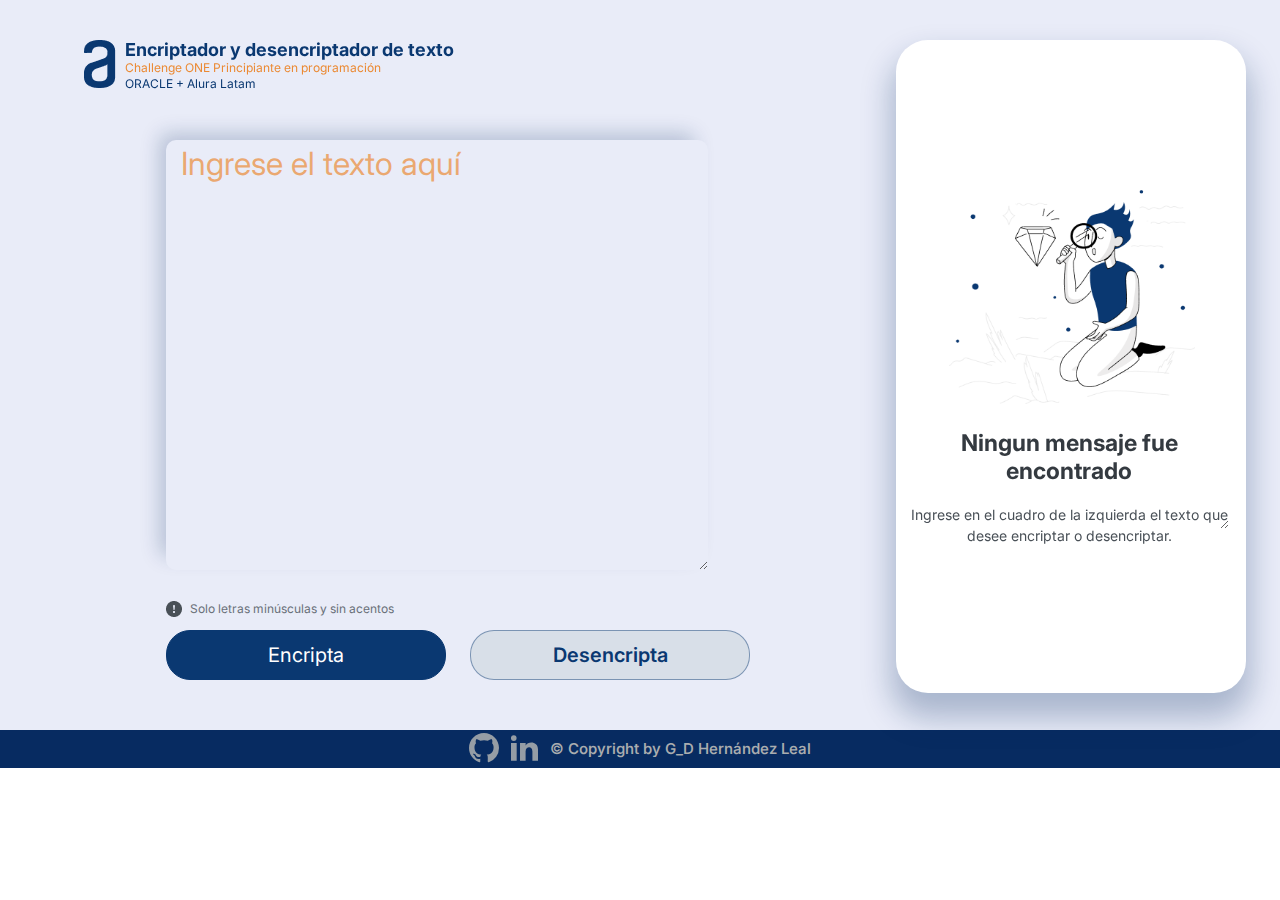
==== index.html @ c71f4dd6 "Cambio de nombre a archivo HTML y CSS" ====
<!DOCTYPE html>

<html lang ="es" >
    <head>
        <meta charset="UTF-8">
        <meta name="viewport" content="width=device-width">
        <title> Encriptador || Desencriptador</title>
        <link rel="stylesheet" href="reset.css">
        <link rel="stylesheet" href="01_encriptar_desencriptar.css">
        <link rel="preconnect" href="https://fonts.googleapis.com">
        <link rel="preconnect" href="https://fonts.gstatic.com" crossorigin>
        <link href="https://fonts.googleapis.com/css2?family=Inter&display=swap" rel="stylesheet">
    </head>

    <body>
        <main>
            <div class="logoAlura">
                <img src="Imagenes/Logo.png" alt="Logo de Alura">
            </div>

            <h1 class="titulo">Encriptador y desencriptador de texto</h1>
            <h1 class="titulo2">Challenge  ONE  Principiante en programación</h1>
            <h1>ORACLE + Alura Latam</h1>

            <section id="section Left">
                <form>
                    <div>
                        <label for="ingresoTexto"></label>
                        <textarea name="ingresoTexto" class="cuadroIngresarTexto" placeholder="Ingrese el texto aquí" required autocomplete="off"></textarea>
                    </div>

                    <div class="aclaracion">
                        <img class="imagenAclaracion" src="Imagenes/bi_exclamation-circle-fill.png" alt="simboloExclamacion">
                        <p class="textoAclaracion">Solo letras minúsculas y sin acentos</p>
                    </div>
                </form>

                <div id="botones_EncDesenc">
                    <button class="botonEncriptar">
                        <p class="textoBotonEncriptar">Encripta</p>
                    </button>
                    <button class="botonDesencriptar">
                        <p class="textoBotonDesencriptar">Desencripta</p>
                    </button>
                </div>
            </section>

            <section>
                <div id="cuadroResultado">
                    
                    <label for="texto_resultado"></label>
                    <textarea name="texto_resultado" class="textoResultado" id="resultado" cols="30" rows="10" autocomplete="off" readonly></textarea>
                    
                    <div id="imagenYtextoNoEncontrado">
                        <img class="imagenBusqueda" src="Imagenes/Muñeco.png" alt="Imagen de búsqueda">

                        <div id="cuadroMensajeNoEncontrado">
                            <p class="texto1NoEncontrado">Ningun mensaje fue encontrado</p>
                            <p class="texto2NoEncontrado">Ingrese  en el cuadro de la izquierda el texto que desee encriptar o desencriptar.</p>
                        </div>
                    </div>
                    
                    <div>
                        <button class="botonCopiar">
                           <p class="textoCotonCopiar">Copia el texto</p>
                        </button>
                    </div>

                </div>
            </section>
        </main>

        <footer>
            <a href="https://github.com/archersmack?tab=repositories">
                <img src="Imagenes/github-mark.svg" width="30" height="30" class="logoGitHub" alt="GitHub mark">
            </a>
            <a href="http://www.linkedin.com/in/germ%C3%A1n-dario-hern%C3%A1ndez-leal-93a176206">
                <img src="Imagenes/linkedin.svg" width="27" height="26" class="logoLinkedIn" alt="Linkedin icon">
            </a>
            <p class="textoAutor">&copy Copyright by G_D Hernández Leal</p>
        </footer>

    </body>
       
    <script>
        /* /////////////////// FUNCIONES ////////////// */
        function borrarImagenTexto() {
            document.getElementById("imagenYtextoNoEncontrado").style.visibility = "hidden";    //tambien se puede usar --> document.getElementById("imagenYtextoNoEncontrado").style.display = "none";
        }

        function mostrarImagenTexto() {
            document.getElementById("imagenYtextoNoEncontrado").style.visibility = "visible";    //tambien se puede usar --> document.getElementById("imagenYtextoNoEncontrado").style.display = "none";
        }

        function encriptar(){
            
            if (texto.value == "") {
                mostrarImagenTexto();
            }
            else{
                borrarImagenTexto();
                botonCopiar.style.display = "block"     //Activa el boton COPIAR
                var textoEncriptado = texto.value.toLowerCase();

                for (var posicion = 0; posicion < vocales.length; posicion++) {
                    textoEncriptado = textoEncriptado.replaceAll(vocales[posicion],vocalesEncriptadas[posicion]);
                }
                                                                                                                /*El anterior FOR representa las siguientes lineas:
                                                                                                                textoEncriptado = textoEncriptado.replaceAll(vocales[0],vocalesEncriptadas[0]);
                                                                                                                textoEncriptado = textoEncriptado.replaceAll(vocales[1],vocalesEncriptadas[1]);
                                                                                                                textoEncriptado = textoEncriptado.replaceAll(vocales[2],vocalesEncriptadas[2]);
                                                                                                                textoEncriptado = textoEncriptado.replaceAll(vocales[3],vocalesEncriptadas[3]);
                                                                                                                textoEncriptado = textoEncriptado.replaceAll(vocales[4],vocalesEncriptadas[4]);*/
                
                cuadroResultado.innerHTML = textoEncriptado;            /*OTRA OPCION cuadroResultado.value = textoEncriptado;*/        //OTRA OPCION    document.getElementById("resultado").innerHTML = textoEncriptado;
                texto.value = "";   // Reinicia la celda input, la deja vacia
                //document.getElementById("imagenYtextoNoEncontrado").style.visibility = "visible";
                //document.querySelector(".textoResultado").style.display = "block";
                return textoEncriptado;
            }
        }

        function DESencriptar(textoEncriptado){
            if (texto.value == "") {
                mostrarImagenTexto();
            }
            else{
                borrarImagenTexto()
                botonCopiar.style.display = "block"     //Activa el boton COPIAR
                var textoDESencriptado = texto.value.toLowerCase();     //.toLowerCase() permite cambiar a minusculas el contenido de la variable

                for (var posicion = 0; posicion < vocales.length; posicion++) {
                    textoDESencriptado = textoDESencriptado.replaceAll(vocalesEncriptadas[posicion],vocales[posicion]);
                }

                cuadroResultado.innerHTML = textoDESencriptado;     // Agrega resultado a la celda de RESULTADO
                texto.value = "";   // Reinicia la celda donde se ingresó el texto, la deja vacia
                return textoDESencriptado;
            }
        }

        function copiarResultado () {
            let copiar = cuadroResultado;       // Se asigna variable al boton Copiar
            copiar.select();                   
            document.execCommand("copy");       // Se copia el contenido y queda almacenado en la variable copiar
            //texto.innerHTML = copiar;         // Se toma el contenido de la variable COPIAR y se envia como contenido al cuadro donde se ingresa texto
            //cuadroResultado.value = "";
        }

        /* /////////////////// CUERPO DEL ALGORITMO ////////////////// */
        
        var texto = document.querySelector(".cuadroIngresarTexto");
        var botonUno = document.querySelector(".botonEncriptar");
        var botonDos = document.querySelector(".botonDesencriptar");
        var cuadroResultado = document.querySelector(".textoResultado");
        var botonCopiar = document.querySelector(".botonCopiar");

        var vocales = ["e","i","a","o","u"];
        var vocalesEncriptadas = ["enter", "imes", "ai", "ober", "ufat"];

        botonUno.onclick = encriptar;
        botonDos.onclick = DESencriptar;
        botonCopiar.onclick = botonCopiar.addEventListener("click",copiarResultado);

    </script> 
    
</html>
---- 01_encriptar_desencriptar.css ----
/* background: #F3F5FC;         Light blue/light-blue-100 */
/* background: #E9ECF8;         Light blue/light-blue-300 */
/* background: #609ED4;         Dark blue/dark-blue-100 */
/* background: #356EA9;         Dark blue/dark-blue-200 */
/* background: #0A3871;         Dark blue/dark-blue-300 */
/* background: #072B61;         Dark blue/dark-blue-400 */
/* background: #052051;         Dark blue/dark-blue-500 */


body{
    font-family: 'Inter', sans-serif;
    position: fixed;
    width: 1280px /*1366px*/;
    height: 720px /*768px */;
}

main{
    /* Encriptador - 1 Desktop */
    height: 95%;
    background: #E9ECF8;        /* Light blue/light-blue-100 */
}

.logoAlura{
    /* ************** LOGO ************** */
    display: flex;
    flex-direction: column;
    align-items: flex-start;
    padding: 0px;
    gap: 40px;

    position: absolute;
    width: 120px;
    height: 48px;
    left: 40px;
    top: 40px;
}

h1{
    text-align: left;
    font-size: 12px;
    line-height: 16px;
    position: relative;
    top: 42px;
    left: 125px;
    font-style: normal;
    font-family: 'Inter', sans-serif;
    color: #0A3871;
}

.titulo{
    font-weight: bold;
    font-size: 18px;
}

.titulo2{
    color: rgb(235, 138, 52);
    margin-top: 2px;
}

#sectionLeft{
    background: #609ED4;
    width: 65%;
    height: 0.2%;
}

.cuadroIngresarTexto{
    /* **************Ingrese el texto aqui************** */
    position: absolute;
    width: 40%;
    height: 380px;
    left: 13%;
    top: 150px;
    padding: 0 15px 0 15px;

    font-family: 'Inter', sans-serif;
    font-style: normal;
    font-weight: 400;
    font-size: 32px;
    line-height: 150%;      /* identical to box height, or 48px */
    letter-spacing: 0em;
    text-align: left;
    color: #356EA9;         /* Dark blue/dark-blue-300 */

    border: none;
    border-radius: 10px;
    background: #E9ECF8;
    outline: none;                              /*elimina el borde automatico que contiene la celda de cuando se ingresa la entrada*/
    transition: 0.2s;
    box-shadow: -10px -10px 20px -4px rgba(7, 43, 97, 0.23);
}

::placeholder{
    color: rgba(235, 138, 52,0.7);
}

.cuadroIngresarTexto:focus{
    border: 3px hidden;
    border-radius: 10px;
    background: #356EA9;
    color: #F3F5FC;
    opacity: 40%;
    box-shadow: 10px 14px 12px 5px rgba(7, 43, 97, 0.38);
}

.aclaracion{
    /* Frame 1 */
    display: flex;      /* Auto layout */
    flex-direction: row;
    align-items: center;
    padding: 0px;
    gap: 8px;

    position: absolute;
    width: 229px;
    height: 18px;
    left: 13%;
    top: 570px;    
}

.imagenAclaracion{
    width: 16px;
    height: 16px;
    flex: none;         /* Inside auto layout */
    order: 0;
    flex-grow: 0;
}

.textoAclaracion{
    width: 205px;
    height: 18px;

    font-family: 'Inter';
    font-style: normal;
    font-weight: 400;
    font-size: 12px;
    line-height: 150%;  /* identical to box height, or 18px */
   
    color: #495057;   /* Gray/gray-400 */
    opacity: 0.8;

    flex: none;     /* Inside auto layout */
    order: 1;
    flex-grow: 0;
}

#botones_EncDesenc{
    /* Frame 3 */
    display: flex;       /* Auto layout */
    flex-direction: row;
    align-items: flex-start;
    padding: 0px;
    gap: 24px;

    position: absolute;
    width: 40%;
    height: 67px;
    left: 11%;
    top: 600px;
}

.botonEncriptar{
    /* ****************Button************** */
    display: flex;  /* Auto layout */
    flex-direction: row;
    align-items: center;
    justify-content: center;
    padding: 24px;
    gap: 8px;
    /*width: 328px;
    height: 67px;*/

    background: #0A3871;    /* Dark blue/dark-blue-300 */
    border-radius: 24px;
    border: 1px solid #0A3871;

    flex:none;      /* Inside auto layout */
    order: 0;
    flex-grow: 0;

    width: 280px;
    height: 19px;
}

.botonEncriptar:hover{
    box-shadow: 1px 1px 2px 1px rgba(10, 56, 113, 0.74);
    background: #235796;    /* Dark blue/dark-blue-300 */
    border-radius: 24px;
    border: 1px solid #235796;
}

.textoBotonEncriptar{
    font-family: 'Inter';
    /*font-style: normal;*/
    font-weight: 400;
    font-size: 20px;
    line-height: 19px;
    text-align: center;
    color: #FFFFFF;

    flex: none;         /* Inside auto layout */
    order: 0;
    flex-grow: 1;
}

.botonDesencriptar{
    /* ****************Button************** */
    box-sizing: border-box;

    display: flex;          /* Auto layout */
    flex-direction: row;
    align-items: center;
    justify-content: center;
    padding: 24px;
    gap: 8px;
    /*width: 328px;
    height: 67px;*/

    background: #D8DFE8;        /* Light gray */
    border: 1px solid #0a387172;  /* Dark blue/dark-blue-300 */
    border-radius: 24px;

    flex: none;     /* Inside auto layout */
    order: 1;
    flex-grow: 0;

    width: 280px;
    height: 19px;
}

.botonDesencriptar:hover{
    box-shadow: 0px 0px 5px 1px rgba(134, 135, 136, 0.28);
    background: #92979c;    /* Dark blue/dark-blue-300 */
    border-radius: 24px;
    border: 1px solid #92979c;
}

.textoBotonDesencriptar{
    font-family: 'Inter';
    font-style:normal;
    font-weight:600;
    font-size: 20px;
    line-height: 19px;
    text-align: center;

    color: #0A3871;         /* Dark blue/dark-blue-300 */

    flex: none;     /* Inside auto layout */
    order: 0;
    flex-grow: 1;
}

#cuadroResultado{
    /* Rectangle 1 */
    position: absolute;
    width: 350px;
    height: 85%;
    left: 70%;
    top: 40px;

    background: #FFFFFF;    /* White */
    box-shadow: 0px 20px 30px 5px rgba(7, 43, 97, 0.28);   /* shadow */  /*Dark blue/dark-blue-400 */
    border-radius: 32px;
    transition: 0.5s;
}

#cuadroResultado:hover{
    box-shadow: 0px 20px 32px 5px rgba(235, 138, 52, 0.68);   /* shadow */  /*Dark blue/dark-blue-400 */
} /*rgb(221, 72, 72)    /*red */ 

.textoResultado{
    position: absolute;
    width: 90%;
    height: 80%x;
    left: 4%;
    top: 5px;

    font-family: 'Inter', sans-serif;
    font-style: normal;
    font-weight: 400;
    font-size: 32px;
    line-height: 150%;      /* identical to box height, or 48px */
    letter-spacing: 0em;
    text-align: center;
    color: rgba(10, 56, 113,0.75);         /* Dark blue/dark-blue-300 */

    border: none;
    border-radius: 10px;
    outline: none;                              /*elimina el borde automatico que contiene la celda de cuando se ingresa la entrada*/
}

#imagenYtextoNoEncontrado{
    /*visibility:hidden;*/
}
 
.imagenBusqueda{
    /* Muñeco */
    position: absolute;
    width: 246px;
    height: 214px;
    left: 15%;
    top: 150px;
                                                                /*border: 1px solid black;*/
}

#cuadroMensajeNoEncontrado{
    /* Frame 5 */
    display: flex;      /* Auto layout */
    flex-direction: column;
    align-items: flex-start;
    padding: 0px;
    gap: 16px;

    position: absolute;
    width: 336px;
    height: 122px;
    left: 5px;  /*A partir de la ubicacion asignada al cuadro de Resultado que comienza despues del 70% del tamaño de la pantalla*/
    top: 390px;
}

.texto1NoEncontrado{
    width: 336px;
    height: 58px;

    font-family: 'Inter';
    font-style: normal;
    font-weight: 700;
    font-size: 23px;
    line-height: 120%;  /* or 29px */
    text-align: center;
    color: #343A40; /* Gray/gray-500 */

    flex: none; /* Inside auto layout */
    order: 0;
    align-self: stretch;
    flex-grow: 0;
}

.texto2NoEncontrado{
    width: 336px;
    height: 48px;

    font-family: 'Inter';
    font-style: normal;
    font-weight: 400;
    font-size: 14px;
    line-height: 150%;  /* or 24px */
    text-align: center;
    color: #495057;     /* Gray/gray-400 */

    flex: none; /* Inside auto layout */
    order: 1;
    align-self: stretch;
    flex-grow: 0;
}

.botonCopiar{
    position: absolute;  /* Auto layout */
    flex-direction: row;
    align-items: center;
    justify-content: center;
    padding: 18px;
    gap: 8px;

    background: #356EA9;    /* Dark blue/dark-blue-300 */
    border-radius: 0 0 24px 24px;
    border: 1px solid #356EA9;

    width: 100%;
    height: 58px;
    left: 0px;
    top: 554px;
    display: none;
    
    text-align: center;
    color: #FFFFFF;
    font-family: 'Inter';
    font-weight: 600;
    font-size: 20px;
}

.botonCopiar:hover{
    background: #e9ba11;
    border: 1px solid #e9ba11;
    color: #0a387196;
    font-weight: 900;
}

.botonCopiar:active{
    box-shadow: 0px 0px 2px 1px rgba(235, 138, 52, 0.38);
}

footer{
    display: flex;
    width: 1280px;
    height: 5%;
    background: #072b61;    /*Dark blue/dark-blue-400 */

    justify-content: center;
    align-items: center;
}

footer:hover{
    box-shadow: 0px -2px 5px 1px rgba(7, 43, 97, 0.28);
}

a{
    display:inline-block;
    text-align: center;
    padding: 2px 6px;
}

.textoAutor{
    display:inline-block;
    text-align: center;
    font-family: 'Inter', sans-serif;
    font-size: 15px;
    font-weight: 550;
    padding:12px 6px;
    color: #aaadaf;
}

.textoAutor:hover{
    color: #e9ba11;
}

@media only screen and (max-width: 1366px) {
    body{
        width: 100%;
        height: 768px;
    }
    footer{
        width: 100%;
    }
    .cuadroIngresarTexto{
        height: 430px;
        left: 13%;
        top: 140px;
    }
    .aclaracion{
        width: 229px;
        height: 18px;
        left: 13%;
        top: 600px; 
    }
    #botones_EncDesenc{
        height: 67px;
        left: 13%;
        top: 630px;
    }
    .botonCopiar{
        height: 58px;
        left: 0px;
        top: 595px;
    }
}

/*@media only screen and (max-width: 480px) {
    body{
        width: 100%;
        height: 768px;
    }
    footer{
        width: 100%;
    }
    .cuadroIngresarTexto{
        height: 430px;
        left: 13%;
        top: 140px;
    }
    .aclaracion{
        width: 229px;
        height: 18px;
        left: 13%;
        top: 600px; 
    }
    #botones_EncDesenc{
        height: 67px;
        left: 13%;
        top: 630px;
    }
    #cuadroResultado{
        width: 50%;
        height: 85%;
        left: 70%;
        top: 40px;
    }
    .botonCopiar{
        height: 58px;
        left: 0px;
        top: 595px;
    }
}*/
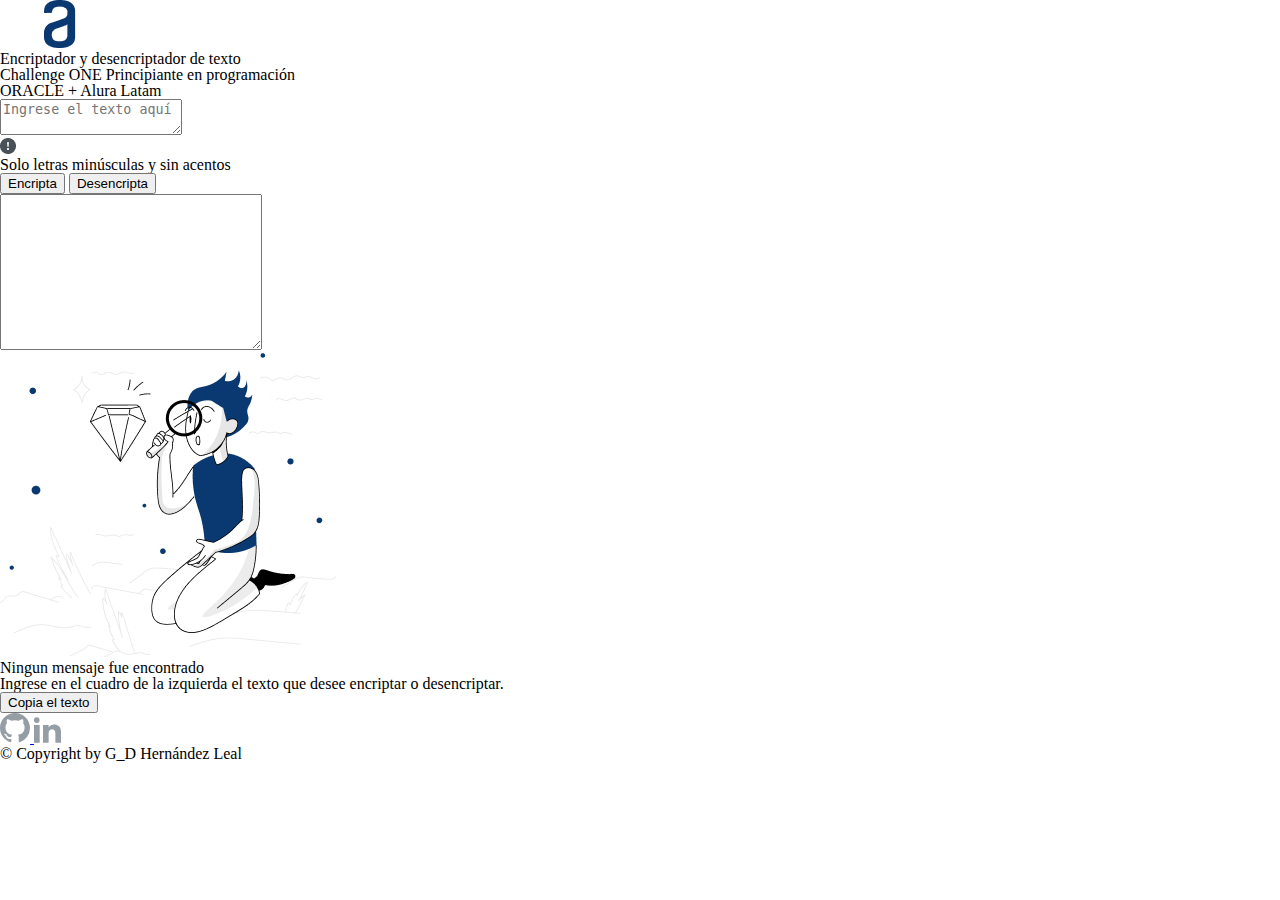
==== commit 82b1a75e: "cambio referencia de ubicacion de archivo de estilo" ====
--- a/index.html
+++ b/index.html
@@ -6,7 +6,7 @@
         <meta name="viewport" content="width=device-width">
         <title> Encriptador || Desencriptador</title>
         <link rel="stylesheet" href="reset.css">
-        <link rel="stylesheet" href="01_encriptar_desencriptar.css">
+        <link rel="stylesheet" href="https://github.com/archersmack/01_challengeAluraONE_encriptar_desencriptar/blob/d8e4cb76ee57973615da29a8d9689e85555967aa/style.css">
         <link rel="preconnect" href="https://fonts.googleapis.com">
         <link rel="preconnect" href="https://fonts.gstatic.com" crossorigin>
         <link href="https://fonts.googleapis.com/css2?family=Inter&display=swap" rel="stylesheet">
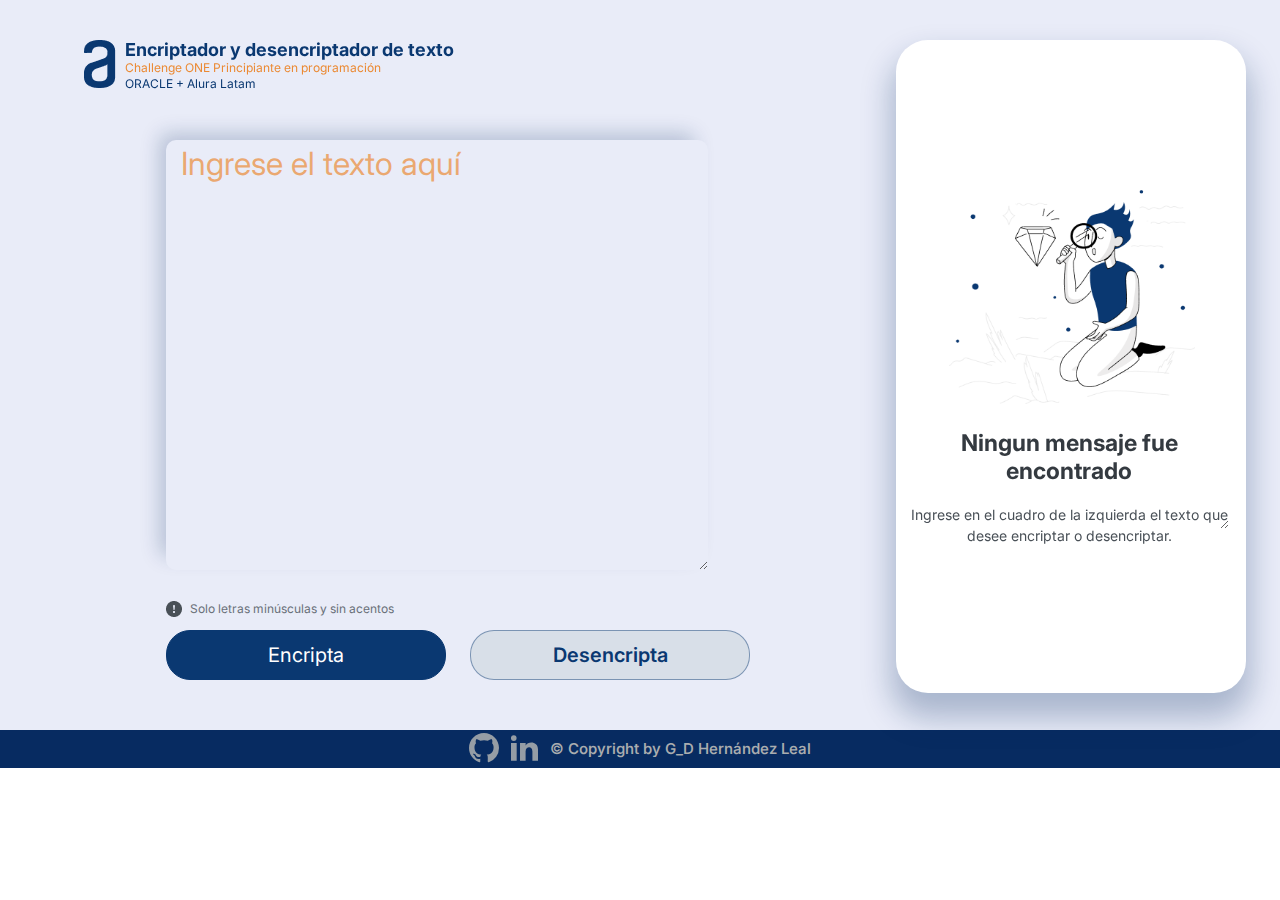
==== commit 11af9863: "cambio informacion de ubicacion de archivo de estilo CSS en head" ====
--- a/index.html
+++ b/index.html
@@ -6,7 +6,7 @@
         <meta name="viewport" content="width=device-width">
         <title> Encriptador || Desencriptador</title>
         <link rel="stylesheet" href="reset.css">
-        <link rel="stylesheet" href="https://github.com/archersmack/01_challengeAluraONE_encriptar_desencriptar/blob/d8e4cb76ee57973615da29a8d9689e85555967aa/style.css">
+        <link rel="stylesheet" href="styles/style.css">
         <link rel="preconnect" href="https://fonts.googleapis.com">
         <link rel="preconnect" href="https://fonts.gstatic.com" crossorigin>
         <link href="https://fonts.googleapis.com/css2?family=Inter&display=swap" rel="stylesheet">
--- a/styles/style.css
+++ b/styles/style.css
@@ -0,0 +1,492 @@
+/* background: #F3F5FC;         Light blue/light-blue-100 */
+/* background: #E9ECF8;         Light blue/light-blue-300 */
+/* background: #609ED4;         Dark blue/dark-blue-100 */
+/* background: #356EA9;         Dark blue/dark-blue-200 */
+/* background: #0A3871;         Dark blue/dark-blue-300 */
+/* background: #072B61;         Dark blue/dark-blue-400 */
+/* background: #052051;         Dark blue/dark-blue-500 */
+
+
+body{
+    font-family: 'Inter', sans-serif;
+    position: fixed;
+    width: 1280px /*1366px*/;
+    height: 720px /*768px */;
+}
+
+main{
+    /* Encriptador - 1 Desktop */
+    height: 95%;
+    background: #E9ECF8;        /* Light blue/light-blue-100 */
+}
+
+.logoAlura{
+    /* ************** LOGO ************** */
+    display: flex;
+    flex-direction: column;
+    align-items: flex-start;
+    padding: 0px;
+    gap: 40px;
+
+    position: absolute;
+    width: 120px;
+    height: 48px;
+    left: 40px;
+    top: 40px;
+}
+
+h1{
+    text-align: left;
+    font-size: 12px;
+    line-height: 16px;
+    position: relative;
+    top: 42px;
+    left: 125px;
+    font-style: normal;
+    font-family: 'Inter', sans-serif;
+    color: #0A3871;
+}
+
+.titulo{
+    font-weight: bold;
+    font-size: 18px;
+}
+
+.titulo2{
+    color: rgb(235, 138, 52);
+    margin-top: 2px;
+}
+
+#sectionLeft{
+    background: #609ED4;
+    width: 65%;
+    height: 0.2%;
+}
+
+.cuadroIngresarTexto{
+    /* **************Ingrese el texto aqui************** */
+    position: absolute;
+    width: 40%;
+    height: 380px;
+    left: 13%;
+    top: 150px;
+    padding: 0 15px 0 15px;
+
+    font-family: 'Inter', sans-serif;
+    font-style: normal;
+    font-weight: 400;
+    font-size: 32px;
+    line-height: 150%;      /* identical to box height, or 48px */
+    letter-spacing: 0em;
+    text-align: left;
+    color: #356EA9;         /* Dark blue/dark-blue-300 */
+
+    border: none;
+    border-radius: 10px;
+    background: #E9ECF8;
+    outline: none;                              /*elimina el borde automatico que contiene la celda de cuando se ingresa la entrada*/
+    transition: 0.2s;
+    box-shadow: -10px -10px 20px -4px rgba(7, 43, 97, 0.23);
+}
+
+::placeholder{
+    color: rgba(235, 138, 52,0.7);
+}
+
+.cuadroIngresarTexto:focus{
+    border: 3px hidden;
+    border-radius: 10px;
+    background: #356EA9;
+    color: #F3F5FC;
+    opacity: 40%;
+    box-shadow: 10px 14px 12px 5px rgba(7, 43, 97, 0.38);
+}
+
+.aclaracion{
+    /* Frame 1 */
+    display: flex;      /* Auto layout */
+    flex-direction: row;
+    align-items: center;
+    padding: 0px;
+    gap: 8px;
+
+    position: absolute;
+    width: 229px;
+    height: 18px;
+    left: 13%;
+    top: 570px;    
+}
+
+.imagenAclaracion{
+    width: 16px;
+    height: 16px;
+    flex: none;         /* Inside auto layout */
+    order: 0;
+    flex-grow: 0;
+}
+
+.textoAclaracion{
+    width: 205px;
+    height: 18px;
+
+    font-family: 'Inter';
+    font-style: normal;
+    font-weight: 400;
+    font-size: 12px;
+    line-height: 150%;  /* identical to box height, or 18px */
+   
+    color: #495057;   /* Gray/gray-400 */
+    opacity: 0.8;
+
+    flex: none;     /* Inside auto layout */
+    order: 1;
+    flex-grow: 0;
+}
+
+#botones_EncDesenc{
+    /* Frame 3 */
+    display: flex;       /* Auto layout */
+    flex-direction: row;
+    align-items: flex-start;
+    padding: 0px;
+    gap: 24px;
+
+    position: absolute;
+    width: 40%;
+    height: 67px;
+    left: 11%;
+    top: 600px;
+}
+
+.botonEncriptar{
+    /* ****************Button************** */
+    display: flex;  /* Auto layout */
+    flex-direction: row;
+    align-items: center;
+    justify-content: center;
+    padding: 24px;
+    gap: 8px;
+    /*width: 328px;
+    height: 67px;*/
+
+    background: #0A3871;    /* Dark blue/dark-blue-300 */
+    border-radius: 24px;
+    border: 1px solid #0A3871;
+
+    flex:none;      /* Inside auto layout */
+    order: 0;
+    flex-grow: 0;
+
+    width: 280px;
+    height: 19px;
+}
+
+.botonEncriptar:hover{
+    box-shadow: 1px 1px 2px 1px rgba(10, 56, 113, 0.74);
+    background: #235796;    /* Dark blue/dark-blue-300 */
+    border-radius: 24px;
+    border: 1px solid #235796;
+}
+
+.textoBotonEncriptar{
+    font-family: 'Inter';
+    /*font-style: normal;*/
+    font-weight: 400;
+    font-size: 20px;
+    line-height: 19px;
+    text-align: center;
+    color: #FFFFFF;
+
+    flex: none;         /* Inside auto layout */
+    order: 0;
+    flex-grow: 1;
+}
+
+.botonDesencriptar{
+    /* ****************Button************** */
+    box-sizing: border-box;
+
+    display: flex;          /* Auto layout */
+    flex-direction: row;
+    align-items: center;
+    justify-content: center;
+    padding: 24px;
+    gap: 8px;
+    /*width: 328px;
+    height: 67px;*/
+
+    background: #D8DFE8;        /* Light gray */
+    border: 1px solid #0a387172;  /* Dark blue/dark-blue-300 */
+    border-radius: 24px;
+
+    flex: none;     /* Inside auto layout */
+    order: 1;
+    flex-grow: 0;
+
+    width: 280px;
+    height: 19px;
+}
+
+.botonDesencriptar:hover{
+    box-shadow: 0px 0px 5px 1px rgba(134, 135, 136, 0.28);
+    background: #92979c;    /* Dark blue/dark-blue-300 */
+    border-radius: 24px;
+    border: 1px solid #92979c;
+}
+
+.textoBotonDesencriptar{
+    font-family: 'Inter';
+    font-style:normal;
+    font-weight:600;
+    font-size: 20px;
+    line-height: 19px;
+    text-align: center;
+
+    color: #0A3871;         /* Dark blue/dark-blue-300 */
+
+    flex: none;     /* Inside auto layout */
+    order: 0;
+    flex-grow: 1;
+}
+
+#cuadroResultado{
+    /* Rectangle 1 */
+    position: absolute;
+    width: 350px;
+    height: 85%;
+    left: 70%;
+    top: 40px;
+
+    background: #FFFFFF;    /* White */
+    box-shadow: 0px 20px 30px 5px rgba(7, 43, 97, 0.28);   /* shadow */  /*Dark blue/dark-blue-400 */
+    border-radius: 32px;
+    transition: 0.5s;
+}
+
+#cuadroResultado:hover{
+    box-shadow: 0px 20px 32px 5px rgba(235, 138, 52, 0.68);   /* shadow */  /*Dark blue/dark-blue-400 */
+} /*rgb(221, 72, 72)    /*red */ 
+
+.textoResultado{
+    position: absolute;
+    width: 90%;
+    height: 80%x;
+    left: 4%;
+    top: 5px;
+
+    font-family: 'Inter', sans-serif;
+    font-style: normal;
+    font-weight: 400;
+    font-size: 32px;
+    line-height: 150%;      /* identical to box height, or 48px */
+    letter-spacing: 0em;
+    text-align: center;
+    color: rgba(10, 56, 113,0.75);         /* Dark blue/dark-blue-300 */
+
+    border: none;
+    border-radius: 10px;
+    outline: none;                              /*elimina el borde automatico que contiene la celda de cuando se ingresa la entrada*/
+}
+
+/*#imagenYtextoNoEncontrado{
+    visibility:hidden;
+}*/
+ 
+.imagenBusqueda{
+    /* Muñeco */
+    position: absolute;
+    width: 246px;
+    height: 214px;
+    left: 15%;
+    top: 150px;
+                                                                /*border: 1px solid black;*/
+}
+
+#cuadroMensajeNoEncontrado{
+    /* Frame 5 */
+    display: flex;      /* Auto layout */
+    flex-direction: column;
+    align-items: flex-start;
+    padding: 0px;
+    gap: 16px;
+
+    position: absolute;
+    width: 336px;
+    height: 122px;
+    left: 5px;  /*A partir de la ubicacion asignada al cuadro de Resultado que comienza despues del 70% del tamaño de la pantalla*/
+    top: 390px;
+}
+
+.texto1NoEncontrado{
+    width: 336px;
+    height: 58px;
+
+    font-family: 'Inter';
+    font-style: normal;
+    font-weight: 700;
+    font-size: 23px;
+    line-height: 120%;  /* or 29px */
+    text-align: center;
+    color: #343A40; /* Gray/gray-500 */
+
+    flex: none; /* Inside auto layout */
+    order: 0;
+    align-self: stretch;
+    flex-grow: 0;
+}
+
+.texto2NoEncontrado{
+    width: 336px;
+    height: 48px;
+
+    font-family: 'Inter';
+    font-style: normal;
+    font-weight: 400;
+    font-size: 14px;
+    line-height: 150%;  /* or 24px */
+    text-align: center;
+    color: #495057;     /* Gray/gray-400 */
+
+    flex: none; /* Inside auto layout */
+    order: 1;
+    align-self: stretch;
+    flex-grow: 0;
+}
+
+.botonCopiar{
+    position: absolute;  /* Auto layout */
+    flex-direction: row;
+    align-items: center;
+    justify-content: center;
+    padding: 18px;
+    gap: 8px;
+
+    background: #356EA9;    /* Dark blue/dark-blue-300 */
+    border-radius: 0 0 24px 24px;
+    border: 1px solid #356EA9;
+
+    width: 100%;
+    height: 58px;
+    left: 0px;
+    top: 554px;
+    display: none;
+    
+    text-align: center;
+    color: #FFFFFF;
+    font-family: 'Inter';
+    font-weight: 600;
+    font-size: 20px;
+}
+
+.botonCopiar:hover{
+    background: #e9ba11;
+    border: 1px solid #e9ba11;
+    color: #0a387196;
+    font-weight: 900;
+}
+
+.botonCopiar:active{
+    box-shadow: 0px 0px 2px 1px rgba(235, 138, 52, 0.38);
+}
+
+footer{
+    display: flex;
+    width: 1280px;
+    height: 5%;
+    background: #072b61;    /*Dark blue/dark-blue-400 */
+
+    justify-content: center;
+    align-items: center;
+}
+
+footer:hover{
+    box-shadow: 0px -2px 5px 1px rgba(7, 43, 97, 0.28);
+}
+
+a{
+    display:inline-block;
+    text-align: center;
+    padding: 2px 6px;
+}
+
+.textoAutor{
+    display:inline-block;
+    text-align: center;
+    font-family: 'Inter', sans-serif;
+    font-size: 15px;
+    font-weight: 550;
+    padding:12px 6px;
+    color: #aaadaf;
+}
+
+.textoAutor:hover{
+    color: #e9ba11;
+}
+
+@media only screen and (max-width: 1366px) {
+    body{
+        width: 100%;
+        height: 768px;
+    }
+    footer{
+        width: 100%;
+    }
+    .cuadroIngresarTexto{
+        height: 430px;
+        left: 13%;
+        top: 140px;
+    }
+    .aclaracion{
+        width: 229px;
+        height: 18px;
+        left: 13%;
+        top: 600px; 
+    }
+    #botones_EncDesenc{
+        height: 67px;
+        left: 13%;
+        top: 630px;
+    }
+    .botonCopiar{
+        height: 58px;
+        left: 0px;
+        top: 595px;
+    }
+}
+
+/*@media only screen and (max-width: 480px) {
+    body{
+        width: 100%;
+        height: 768px;
+    }
+    footer{
+        width: 100%;
+    }
+    .cuadroIngresarTexto{
+        height: 430px;
+        left: 13%;
+        top: 140px;
+    }
+    .aclaracion{
+        width: 229px;
+        height: 18px;
+        left: 13%;
+        top: 600px; 
+    }
+    #botones_EncDesenc{
+        height: 67px;
+        left: 13%;
+        top: 630px;
+    }
+    #cuadroResultado{
+        width: 50%;
+        height: 85%;
+        left: 70%;
+        top: 40px;
+    }
+    .botonCopiar{
+        height: 58px;
+        left: 0px;
+        top: 595px;
+    }
+}*/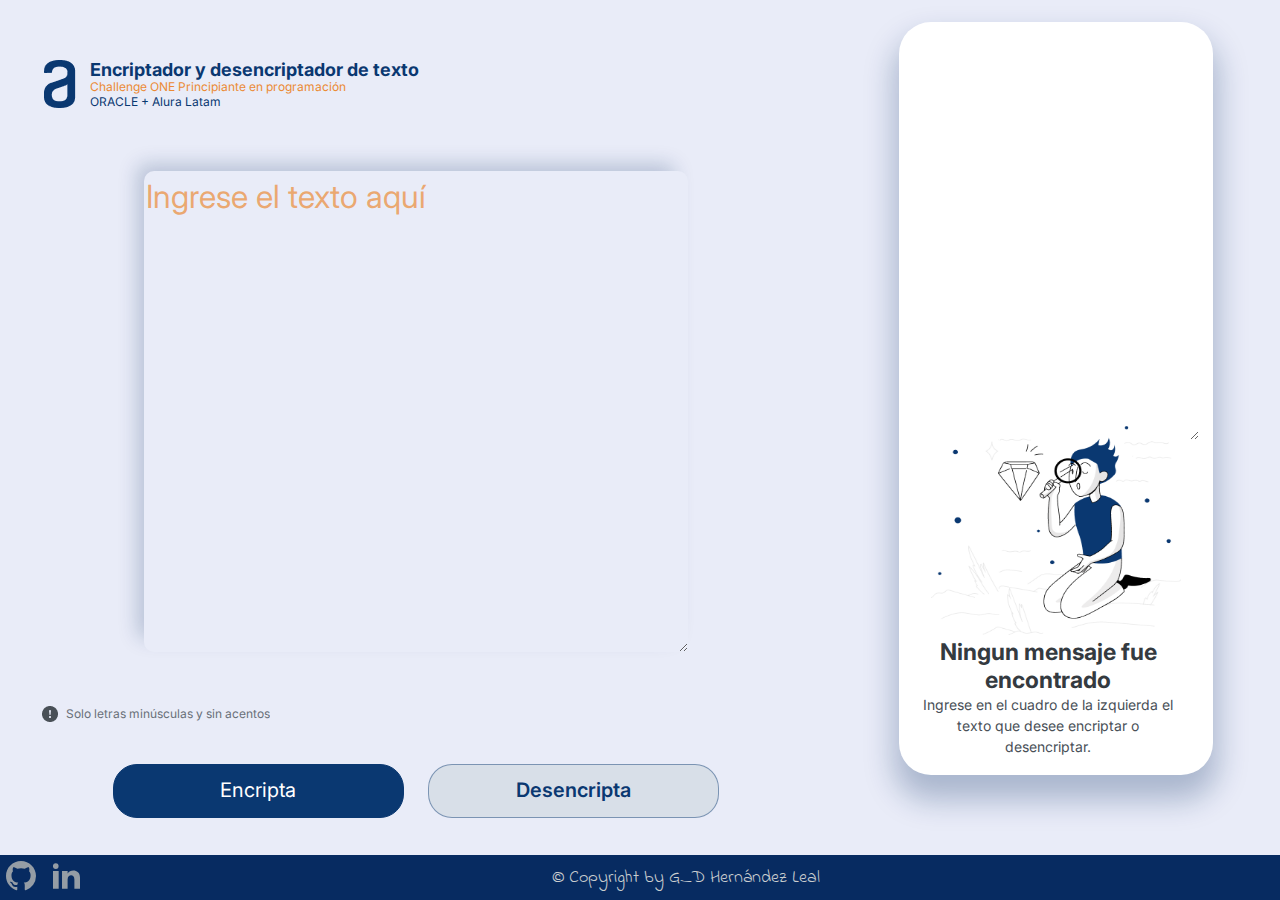
==== commit a75c9370: "Se reemplazan los archivos y se renombran en la hoja HTML por los de la nueva versión creada con Fle" ====
--- a/index.html
+++ b/index.html
@@ -5,37 +5,42 @@
         <meta charset="UTF-8">
         <meta name="viewport" content="width=device-width">
         <title> Encriptador || Desencriptador</title>
-        <link rel="stylesheet" href="reset.css">
-        <link rel="stylesheet" href="styles/style.css">
+        <link rel="stylesheet" href="styles/reset.css">
+        <link rel="stylesheet" href="styles/01_encriptar_desencriptar.css">
         <link rel="preconnect" href="https://fonts.googleapis.com">
         <link rel="preconnect" href="https://fonts.gstatic.com" crossorigin>
         <link href="https://fonts.googleapis.com/css2?family=Inter&display=swap" rel="stylesheet">
+        <link rel="preconnect" href="https://fonts.googleapis.com">
+        <link rel="preconnect" href="https://fonts.gstatic.com" crossorigin>
+        <link href="https://fonts.googleapis.com/css2?family=Indie+Flower&display=swap" rel="stylesheet">
     </head>
 
-    <body>
-        <main>
-            <div class="logoAlura">
-                <img src="Imagenes/Logo.png" alt="Logo de Alura">
-            </div>
+    <body class="bodyContainer">
+        <main class="containerPrincipal">
+            <section class="sectionLeft">
+                <div class="encabezado">    
+                    <div class="logoAlura">
+                        <img src="Imagenes/Logo.png" alt="Logo de Alura">
+                    </div>
 
-            <h1 class="titulo">Encriptador y desencriptador de texto</h1>
-            <h1 class="titulo2">Challenge  ONE  Principiante en programación</h1>
-            <h1>ORACLE + Alura Latam</h1>
-
-            <section id="section Left">
-                <form>
-                    <div>
+                    <div class="tituloEncabezado">
+                        <h1 class="titulo1">Encriptador y desencriptador de texto</h1>
+                        <h1 class="titulo2">Challenge  ONE  Principiante en programación</h1>
+                        <h1>ORACLE + Alura Latam</h1>
+                    </div>
+                </div>
+            
+                <form class="containerIngresoTexto">
                         <label for="ingresoTexto"></label>
                         <textarea name="ingresoTexto" class="cuadroIngresarTexto" placeholder="Ingrese el texto aquí" required autocomplete="off"></textarea>
-                    </div>
-
-                    <div class="aclaracion">
-                        <img class="imagenAclaracion" src="Imagenes/bi_exclamation-circle-fill.png" alt="simboloExclamacion">
-                        <p class="textoAclaracion">Solo letras minúsculas y sin acentos</p>
-                    </div>
                 </form>
 
-                <div id="botones_EncDesenc">
+                <div class="aclaracion">
+                    <img class="imagenAclaracion" src="Imagenes/bi_exclamation-circle-fill.png" alt="simboloExclamacion">
+                    <p class="textoAclaracion">Solo letras minúsculas y sin acentos</p>
+                </div>
+                
+                <div class="botones_EncDesenc">
                     <button class="botonEncriptar">
                         <p class="textoBotonEncriptar">Encripta</p>
                     </button>
@@ -45,11 +50,12 @@
                 </div>
             </section>
 
-            <section>
+            <section class="sectionRight">
                 <div id="cuadroResultado">
                     
-                    <label for="texto_resultado"></label>
-                    <textarea name="texto_resultado" class="textoResultado" id="resultado" cols="30" rows="10" autocomplete="off" readonly></textarea>
+                    <div class="resultadoItem">
+                        <textarea name="texto_resultado" class="textoResultado" id="resultado" autocomplete="off" readonly></textarea>
+                    </div>
                     
                     <div id="imagenYtextoNoEncontrado">
                         <img class="imagenBusqueda" src="Imagenes/Muñeco.png" alt="Imagen de búsqueda">
@@ -59,10 +65,10 @@
                             <p class="texto2NoEncontrado">Ingrese  en el cuadro de la izquierda el texto que desee encriptar o desencriptar.</p>
                         </div>
                     </div>
-                    
+
                     <div>
                         <button class="botonCopiar">
-                           <p class="textoCotonCopiar">Copia el texto</p>
+                        <p>Copia el texto</p>
                         </button>
                     </div>
 
--- a/styles/01_encriptar_desencriptar.css
+++ b/styles/01_encriptar_desencriptar.css
@@ -0,0 +1,377 @@
+/********************** PALETA DE COLORES *****************/
+/* background: #F3F5FC;         Light blue/light-blue-100 */
+/* background: #E9ECF8;         Light blue/light-blue-300 */
+/* background: #609ED4;         Dark blue/dark-blue-100 */
+/* background: #356EA9;         Dark blue/dark-blue-200 */
+/* background: #0A3871;         Dark blue/dark-blue-300 */
+/* background: #072B61;         Dark blue/dark-blue-400 */
+/* background: #052051;         Dark blue/dark-blue-500 */
+
+body{
+    font-family: 'Inter', sans-serif;
+    font-family: 'Indie Flower', cursive;
+}
+
+.bodyContainer{
+    display: flex;
+    flex-direction: column;
+    height: 100vh;
+}
+
+main{
+    height: 95%;
+    background: #E9ECF8;        /* Light blue/light-blue-100 */
+}
+
+.containerPrincipal{
+    display: flex;
+}
+/********************************** LEFT SECTION ***********************************************/
+.sectionLeft{
+    width: 65%;
+    display: flex;
+    flex-direction: column;
+}
+
+/*************** ENCABEZADO ***************/
+.encabezado{
+    display: flex;
+    height: 20%;
+    align-items: center;
+}
+.logoAlura{
+    width: 90px;
+}
+.tituloEncabezado{
+    flex-grow: 3;
+}
+h1{
+    font-family: 'Inter', sans-serif;
+    text-align: left;
+    font-size: 12px;
+    line-height: 15px;  /*Determina el espaciado entre las líneas*/
+    color: #0A3871;
+}
+.titulo1{
+    font-weight: bold;
+    font-size: 18px;
+}
+.titulo2{    
+    font-family: 'Inter', sans-serif;
+    color: rgb(235, 138, 52);
+    margin-top: 2px;
+}
+
+/******* CUADRO INGRESAR TEXTO *********/
+.containerIngresoTexto{
+    flex-grow: 2;
+    text-align: center;
+    height: 62%;
+}
+.cuadroIngresarTexto{
+    width: 65%;
+    height: 90%;
+
+    font-family: 'Inter', sans-serif;
+    font-weight: 400;       /*Grosor*/
+    font-size: 32px;
+    line-height: 150%;      /* identical to box height, or 48px */
+    text-align: left;
+    color: #356EA9;       /* Dark blue/dark-blue-300 */
+
+    border: none;
+    border-radius: 10px;
+    background: #E9ECF8;
+    outline: none;          /*elimina el borde automatico que contiene la celda de cuando se ingresa la entrada*/
+    transition: 0.2s;
+    box-shadow: -10px -10px 20px -4px rgba(7, 43, 97, 0.23);
+}
+::placeholder{
+    color: rgba(235, 138, 52,0.7);
+}
+.cuadroIngresarTexto:focus{
+    border: 3px hidden;
+    border-radius: 10px;
+    background: #356EA9;
+    color: #F3F5FC;
+    opacity: 40%;
+    box-shadow: 10px 14px 12px 5px rgba(7, 43, 97, 0.38);
+}
+
+/********** ACLARACION ************/
+.aclaracion{
+    display: flex;
+    flex-direction: row;
+    align-items: center;
+    padding: 0px;
+    gap: 8px;
+    height: 3%;
+}
+.imagenAclaracion{
+    width: 16px;
+    height: 16px;
+    margin-left: 5%;
+}
+.textoAclaracion{
+    width: 205px;
+    height: 18px;
+    font-family: 'Inter';
+    font-style: normal;
+    font-weight: 400;
+    font-size: 12px;
+    line-height: 150%;  /* identical to box height, or 18px */
+    color: #495057;   /* Gray/gray-400 */
+    opacity: 0.8;
+}
+
+/***************** BUTTONS ***************/
+.botones_EncDesenc{
+    display: flex;
+    flex-direction: row;
+    align-items: center;
+    justify-content: center;
+    gap: 24px;
+    height: 15%;
+}
+
+.botonEncriptar{
+    padding: 2%;  
+    width: 35%;
+    background: #0A3871;    /* Dark blue/dark-blue-300 */
+    border-radius: 24px;
+    border: 1px solid #0A3871;
+}
+.botonEncriptar:hover{
+    box-shadow: 1px 1px 2px 1px rgba(10, 56, 113, 0.74);
+    background: #235796;    /* Dark blue/dark-blue-300 */
+    border-radius: 24px;
+    border: 1px solid #235796;
+}
+.textoBotonEncriptar{
+    font-family: 'Inter';
+    font-weight: 400;
+    font-size: 20px;
+    line-height: 19px;
+    color: #FFFFFF;
+}
+
+.botonDesencriptar{
+    padding: 2%;
+    width: 35%;
+    background: #D8DFE8;        /* Light gray */
+    border: 1px solid #0a387172;  /* Dark blue/dark-blue-300 */
+    border-radius: 24px;
+}
+.botonDesencriptar:hover{
+    box-shadow: 0px 0px 5px 1px rgba(134, 135, 136, 0.28);
+    background: #92979c;    /* Dark blue/dark-blue-300 */
+    border-radius: 24px;
+    border: 1px solid #92979c;
+}
+.textoBotonDesencriptar{
+    font-family: 'Inter';
+    font-weight:600;
+    font-size: 20px;
+    line-height: 19px;
+    color: #0A3871;         /* Dark blue/dark-blue-300 */
+}
+
+/************************************** RIGHT SECTION ***********************************************/
+.sectionRight{
+    width: 35%;
+}
+
+#cuadroResultado{
+    display: flex;
+    flex-direction: column;
+    justify-content: space-between;
+    width: 70%;
+    height: 88%;
+    text-align: center;
+    margin: 5% auto;
+    background: #FFFFFF;    /* White */
+    box-shadow: 0px 20px 30px 5px rgba(7, 43, 97, 0.28);   /* shadow */  /*Dark blue/dark-blue-400 */
+    border-radius: 32px;
+    transition: 0.5s;
+}
+
+#cuadroResultado:hover{
+    box-shadow: 0px 20px 32px 5px rgba(235, 138, 52, 0.68);   /* shadow */  /*Dark blue/dark-blue-400 */
+} /*rgb(221, 72, 72)    /*red */ 
+
+.resultadoItem{
+    text-align: center;
+    flex-grow: 3;
+}
+.textoResultado{
+    width: 90%;
+    height: 100%;
+    background: rgb(255, 255, 255);
+    margin-top: 10px;
+
+    font-family: 'Indie Flower', cursive;
+    font-style: normal;
+    font-weight: 400;
+    font-size: 28px;
+    line-height: 150%;      /* identical to box height, or 48px */
+    letter-spacing: 0em;
+    text-align: center;
+    color: rgba(10, 56, 113,0.75);         /* Dark blue/dark-blue-300 */
+
+    border: none;
+    border-radius: 10px;
+    outline: none;                              /*elimina el borde automatico que contiene la celda de cuando se ingresa la entrada*/
+}
+
+#imagenYtextoNoEncontrado{
+    text-align: center;
+}
+/*********** Muñeco ****************/
+.imagenBusqueda{
+    width: 80%;
+    height: 60%;
+}
+
+#cuadroMensajeNoEncontrado{
+    display: flex;
+    flex-direction: column;
+    width: 95%;
+    align-items: center;
+}
+.texto1NoEncontrado{
+    width: 90%;
+    height: 30%;
+
+    font-family: 'Inter';
+    font-style: normal;
+    font-weight: 700;
+    font-size: 23px;
+    line-height: 120%;  /* or 29px */
+    text-align: center;
+    color: #343A40; /* Gray/gray-500 */
+}
+.texto2NoEncontrado{
+    width: 90%;
+    height: 30%;
+
+    font-family: 'Inter';
+    font-style: normal;
+    font-weight: 400;
+    font-size: 14px;
+    line-height: 150%;  /* or 24px */
+    text-align: center;
+    color: #495057;     /* Gray/gray-400 */
+}
+
+.botonCopiar{
+    background: #356EA9;    /* Dark blue/dark-blue-300 */
+    border-radius: 0 0 24px 24px;
+    border: 1px solid #356EA9;
+
+    width: 100%;
+    height: 58px;
+    display:none;
+    
+    text-align: center;
+    color: #FFFFFF;
+    font-family: 'Inter';
+    font-weight: 600;
+    font-size: 20px;
+}
+.botonCopiar:hover{
+    background: #e9ba11;
+    border: 1px solid #e9ba11;
+    color: #0a387196;
+    font-weight: 900;
+}
+.botonCopiar:active{
+    box-shadow: 0px 0px 2px 1px rgba(235, 138, 52, 0.38);
+}
+
+footer{
+    display: flex;
+    height: 5%;
+    gap: 5px;
+    background: #072b61;    /*Dark blue/dark-blue-400 */
+
+    justify-content: center;
+    align-items: center;
+}
+
+footer:hover{
+    box-shadow: 0px -2px 5px 1px rgba(7, 43, 97, 0.28);
+}
+
+a{
+    text-align: center;
+    padding: 2px 6px;
+}
+
+.textoAutor{
+    flex-grow: 2;
+    text-align: center;
+    font-family: 'indie flower';
+    font-size: 18px;
+    font-weight: 550;
+    padding:12px 6px;
+    color: #c9cdcf;
+}
+
+.textoAutor:hover{
+    color: #ffc800;
+}
+
+@media only screen and (max-width: 768px) {
+    .bodyContainer{
+        height: auto;
+    }
+    .containerPrincipal{
+        flex-direction: column;
+        align-items: center;
+    }
+    .sectionLeft{
+        height: 700px;
+        width: auto;
+    }
+    .encabezado{
+        width: auto;
+    }
+    .cuadroIngresarTexto{
+        font-size: 18px;
+    }
+    .aclaracion{
+        justify-content: center;
+    }
+    .botones_EncDesenc{
+        flex-direction: column;    
+        gap: 15px;
+    }
+    .botonEncriptar{
+        flex-grow: 1;
+        width: 70%;
+    }
+    .botonDesencriptar{
+        flex-grow: 1;
+        width: 70%;
+    }
+    .sectionRight{
+        height: auto;
+        width: auto;
+    }
+    #cuadroResultado{
+        height: 500px;
+    }
+    .resultadoItem{
+        flex-grow: 2;        
+    }
+    .textoResultado{
+        flex-grow: 2;
+    }
+    #imagenYtextoNoEncontrado{
+        flex-grow: 1;
+    }
+    .imagenBusqueda{
+        width: 150px;
+        height: 150px;
+    }
+}